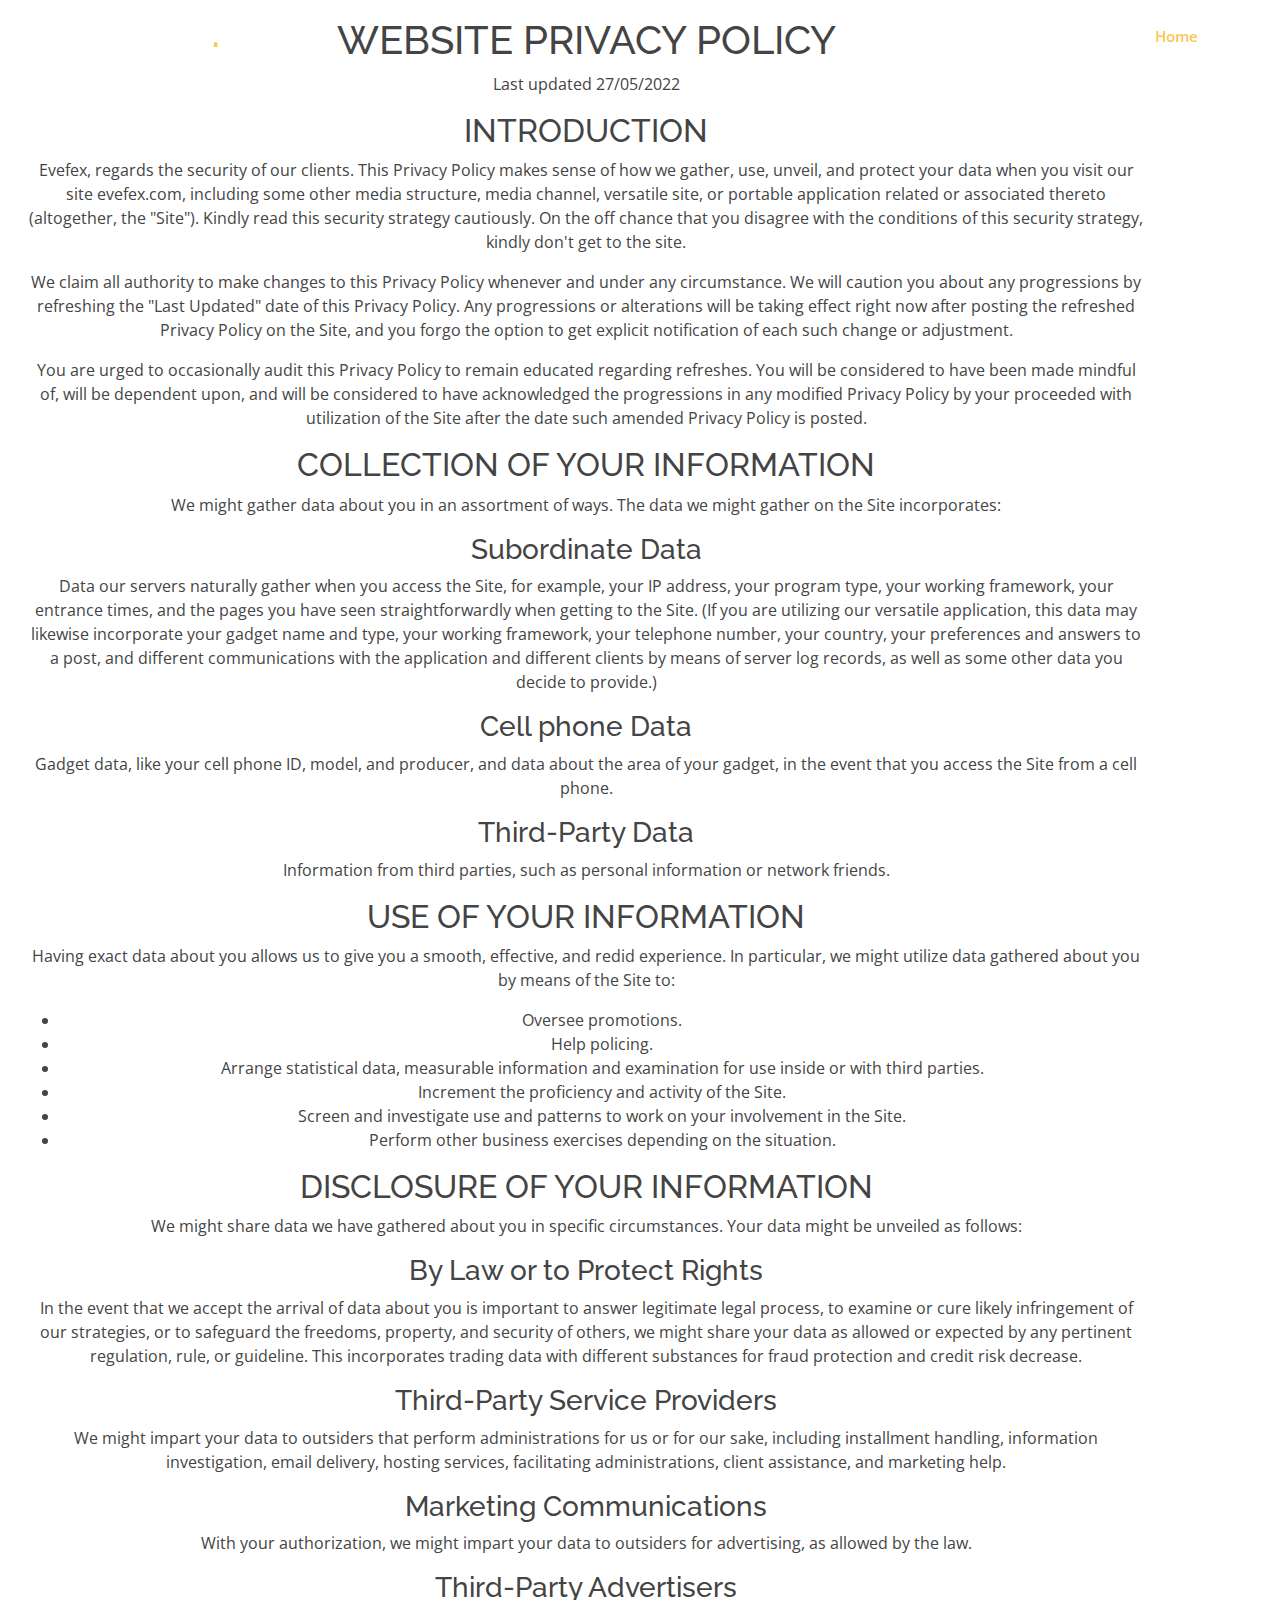
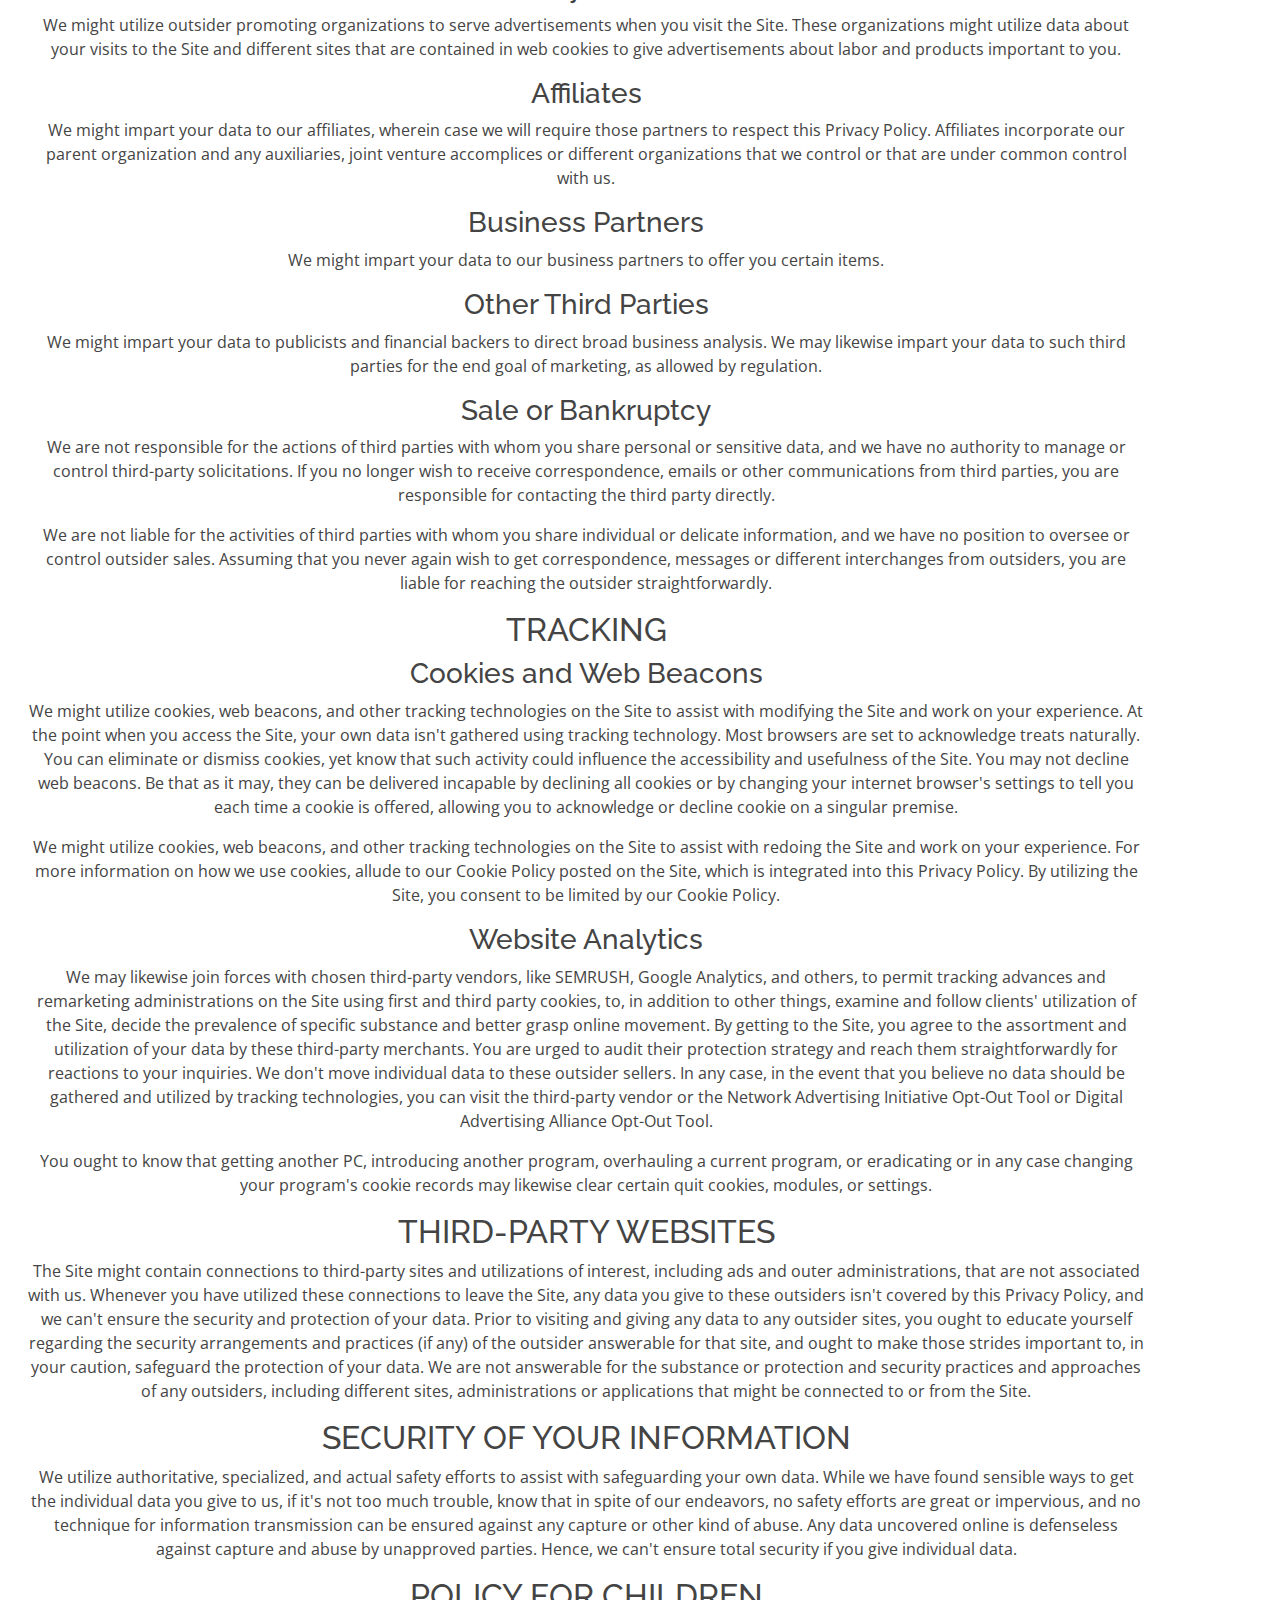
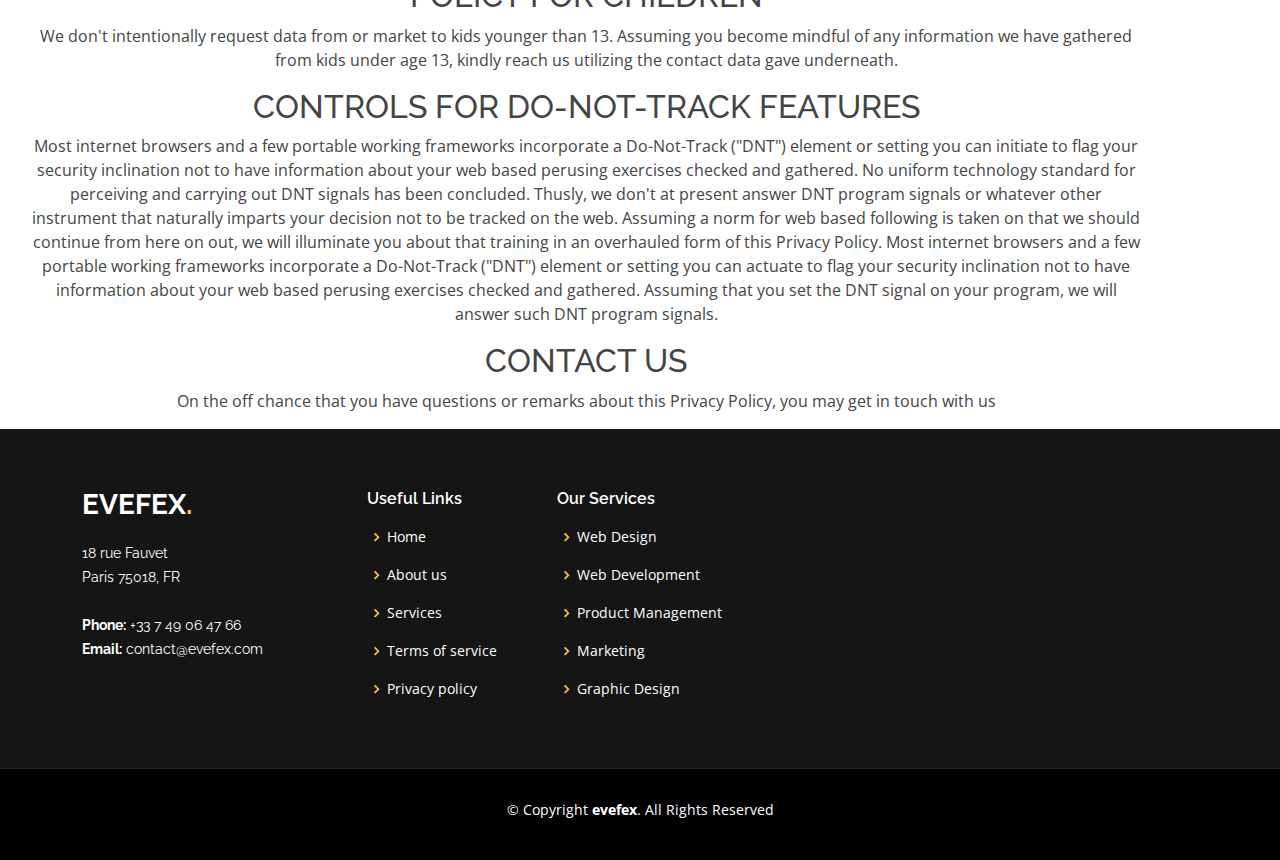
==== privacyPolicy.html @ ee09042b "Privacy Policies" ====
<!DOCTYPE html>
<html lang="en">

<head>
    <meta charset="utf-8">
    <meta content="width=device-width, initial-scale=1.0" name="viewport">

    <title>evefex</title>
    <meta content="" name="description">
    <meta content="" name="keywords">

    <!-- Favicons -->
    <link href="assets/img/favicon.png" rel="icon">
    <link href="assets/img/apple-touch-icon.png" rel="apple-touch-icon">

    <!-- Google Fonts -->
    <link href="https://fonts.googleapis.com/css?family=Open+Sans:300,300i,400,400i,600,600i,700,700i|Raleway:300,300i,400,400i,500,500i,600,600i,700,700i|Poppins:300,300i,400,400i,500,500i,600,600i,700,700i" rel="stylesheet">

    <!-- Vendor CSS Files -->
    <link href="assets/vendor/aos/aos.css" rel="stylesheet">
    <link href="assets/vendor/bootstrap/css/bootstrap.min.css" rel="stylesheet">
    <link href="assets/vendor/bootstrap-icons/bootstrap-icons.css" rel="stylesheet">
    <link href="assets/vendor/boxicons/css/boxicons.min.css" rel="stylesheet">
    <link href="assets/vendor/glightbox/css/glightbox.min.css" rel="stylesheet">
    <link href="assets/vendor/remixicon/remixicon.css" rel="stylesheet">
    <link href="assets/vendor/swiper/swiper-bundle.min.css" rel="stylesheet">

    <!-- Template Main CSS File -->
    <link href="assets/css/style.css" rel="stylesheet">

    <!-- =======================================================
  * Template Name: evefex - v4.7.0
  * Template URL: https://bootstrapmade.com/gp-free-multipurpose-html-bootstrap-template/
  * Author: BootstrapMade.com
  * License: https://bootstrapmade.com/license/
  ======================================================== -->
</head>

<body>

    <!-- ======= Header ======= -->
    <header id="header" class="fixed-top ">
        <div class="container d-flex align-items-center justify-content-lg-between">

            <h1 class="logo me-auto me-lg-0"><a href="index.html">evefex<span>.</span></a></h1>
            <!-- Uncomment below if you prefer to use an image logo -->
            <!-- <a href="index.html" class="logo me-auto me-lg-0"><img src="assets/img/logo.png" alt="" class="img-fluid"></a>-->

            <nav id="navbar" class="navbar order-last order-lg-0">
                <ul>
                    <li><a class="nav-link scrollto active" href="index.html">Home</a></li>
                </ul>
                <i class="bi bi-list mobile-nav-toggle"></i>
            </nav>
            <!-- .navbar -->


        </div>
    </header>
    <!-- End Header -->

    <main class="container m-3 text-center">
        <h1>WEBSITE PRIVACY POLICY</h1>
        <p> Last updated 27/05/2022</p>


        <h2>INTRODUCTION</h2>
        <p>Evefex, regards the security of our clients. This Privacy Policy makes sense of how we gather, use, unveil, and protect your data when you visit our site evefex.com, including some other media structure, media channel, versatile site, or portable
            application related or associated thereto (altogether, the "Site"). Kindly read this security strategy cautiously. On the off chance that you disagree with the conditions of this security strategy, kindly don't get to the site.</p>
        <p>We claim all authority to make changes to this Privacy Policy whenever and under any circumstance. We will caution you about any progressions by refreshing the "Last Updated" date of this Privacy Policy. Any progressions or alterations will be
            taking effect right now after posting the refreshed Privacy Policy on the Site, and you forgo the option to get explicit notification of each such change or adjustment.</p>

        <p>You are urged to occasionally audit this Privacy Policy to remain educated regarding refreshes. You will be considered to have been made mindful of, will be dependent upon, and will be considered to have acknowledged the progressions in any modified
            Privacy Policy by your proceeded with utilization of the Site after the date such amended Privacy Policy is posted.</p>



        <h2>COLLECTION OF YOUR INFORMATION</h2>
        <p> We might gather data about you in an assortment of ways. The data we might gather on the Site incorporates:</p>
        <h3>Subordinate Data</h3>
        <p>Data our servers naturally gather when you access the Site, for example, your IP address, your program type, your working framework, your entrance times, and the pages you have seen straightforwardly when getting to the Site. (If you are utilizing
            our versatile application, this data may likewise incorporate your gadget name and type, your working framework, your telephone number, your country, your preferences and answers to a post, and different communications with the application
            and different clients by means of server log records, as well as some other data you decide to provide.)</p>

        <h3>Cell phone Data</h3>
        <p>Gadget data, like your cell phone ID, model, and producer, and data about the area of your gadget, in the event that you access the Site from a cell phone.</p>

        <h3>Third-Party Data</h3>
        <p>Information from third parties, such as personal information or network friends.</p>

        <h2>USE OF YOUR INFORMATION</h2>
        <p>Having exact data about you allows us to give you a smooth, effective, and redid experience. In particular, we might utilize data gathered about you by means of the Site to:
            <ul>
                <li>
                    Oversee promotions.
                </li>
                <li>
                    Help policing.
                </li>
                <li>
                    Arrange statistical data, measurable information and examination for use inside or with third parties.
                </li>
                <li>
                    Increment the proficiency and activity of the Site.
                </li>
                <li>
                    Screen and investigate use and patterns to work on your involvement in the Site.
                </li>
                <li>
                    Perform other business exercises depending on the situation.
                </li>
            </ul>
        </p>

        <h2>DISCLOSURE OF YOUR INFORMATION</h2>
        <p>We might share data we have gathered about you in specific circumstances. Your data might be unveiled as follows:</p>
        <h3>By Law or to Protect Rights</h3>
        <p>In the event that we accept the arrival of data about you is important to answer legitimate legal process, to examine or cure likely infringement of our strategies, or to safeguard the freedoms, property, and security of others, we might share
            your data as allowed or expected by any pertinent regulation, rule, or guideline. This incorporates trading data with different substances for fraud protection and credit risk decrease.</p>
        <h3>Third-Party Service Providers</h3>
        <p>We might impart your data to outsiders that perform administrations for us or for our sake, including installment handling, information investigation, email delivery, hosting services, facilitating administrations, client assistance, and marketing
            help.</p>
        <h3>Marketing Communications</h3>
        <p>With your authorization, we might impart your data to outsiders for advertising, as allowed by the law.</p>
        <h3>Third-Party Advertisers</h3>
        <p>We might utilize outsider promoting organizations to serve advertisements when you visit the Site. These organizations might utilize data about your visits to the Site and different sites that are contained in web cookies to give advertisements
            about labor and products important to you.</p>
        <h3>Affiliates</h3>
        <p>We might impart your data to our affiliates, wherein case we will require those partners to respect this Privacy Policy. Affiliates incorporate our parent organization and any auxiliaries, joint venture accomplices or different organizations that
            we control or that are under common control with us. </p>
        <h3>Business Partners</h3>
        <p>We might impart your data to our business partners to offer you certain items.</p>
        <h3>Other Third Parties</h3>
        <p>We might impart your data to publicists and financial backers to direct broad business analysis. We may likewise impart your data to such third parties for the end goal of marketing, as allowed by regulation.</p>
        <h3>Sale or Bankruptcy</h3>
        <p>We are not responsible for the actions of third parties with whom you share personal or sensitive data, and we have no authority to manage or control third-party solicitations. If you no longer wish to receive correspondence, emails or other communications
            from third parties, you are responsible for contacting the third party directly.</p>
        <p>We are not liable for the activities of third parties with whom you share individual or delicate information, and we have no position to oversee or control outsider sales. Assuming that you never again wish to get correspondence, messages or different
            interchanges from outsiders, you are liable for reaching the outsider straightforwardly.</p>

        <h2>TRACKING </h2>
        <h3>Cookies and Web Beacons</h3>
        <p>We might utilize cookies, web beacons, and other tracking technologies on the Site to assist with modifying the Site and work on your experience. At the point when you access the Site, your own data isn't gathered using tracking technology. Most
            browsers are set to acknowledge treats naturally. You can eliminate or dismiss cookies, yet know that such activity could influence the accessibility and usefulness of the Site. You may not decline web beacons. Be that as it may, they can
            be delivered incapable by declining all cookies or by changing your internet browser's settings to tell you each time a cookie is offered, allowing you to acknowledge or decline cookie on a singular premise.</p>
        <p>We might utilize cookies, web beacons, and other tracking technologies on the Site to assist with redoing the Site and work on your experience. For more information on how we use cookies, allude to our Cookie Policy posted on the Site, which is
            integrated into this Privacy Policy. By utilizing the Site, you consent to be limited by our Cookie Policy.</p>

        <h3>Website Analytics</h3>
        <p>We may likewise join forces with chosen third-party vendors, like SEMRUSH, Google Analytics, and others, to permit tracking advances and remarketing administrations on the Site using first and third party cookies, to, in addition to other things,
            examine and follow clients' utilization of the Site, decide the prevalence of specific substance and better grasp online movement. By getting to the Site, you agree to the assortment and utilization of your data by these third-party merchants.
            You are urged to audit their protection strategy and reach them straightforwardly for reactions to your inquiries. We don't move individual data to these outsider sellers. In any case, in the event that you believe no data should be gathered
            and utilized by tracking technologies, you can visit the third-party vendor or the Network Advertising Initiative Opt-Out Tool or Digital Advertising Alliance Opt-Out Tool.</p>
        <p>You ought to know that getting another PC, introducing another program, overhauling a current program, or eradicating or in any case changing your program's cookie records may likewise clear certain quit cookies, modules, or settings.</p>

        <h2>THIRD-PARTY WEBSITES</h2>
        <p>The Site might contain connections to third-party sites and utilizations of interest, including ads and outer administrations, that are not associated with us. Whenever you have utilized these connections to leave the Site, any data you give to
            these outsiders isn't covered by this Privacy Policy, and we can't ensure the security and protection of your data. Prior to visiting and giving any data to any outsider sites, you ought to educate yourself regarding the security arrangements
            and practices (if any) of the outsider answerable for that site, and ought to make those strides important to, in your caution, safeguard the protection of your data. We are not answerable for the substance or protection and security practices
            and approaches of any outsiders, including different sites, administrations or applications that might be connected to or from the Site.</p>

        <h2>SECURITY OF YOUR INFORMATION</h2>
        <p>We utilize authoritative, specialized, and actual safety efforts to assist with safeguarding your own data. While we have found sensible ways to get the individual data you give to us, if it's not too much trouble, know that in spite of our endeavors,
            no safety efforts are great or impervious, and no technique for information transmission can be ensured against any capture or other kind of abuse. Any data uncovered online is defenseless against capture and abuse by unapproved parties. Hence,
            we can't ensure total security if you give individual data.</p>

        <h2>POLICY FOR CHILDREN</h2>
        <p>We don't intentionally request data from or market to kids younger than 13. Assuming you become mindful of any information we have gathered from kids under age 13, kindly reach us utilizing the contact data gave underneath.</p>

        <h2>CONTROLS FOR DO-NOT-TRACK FEATURES</h2>
        <p>Most internet browsers and a few portable working frameworks incorporate a Do-Not-Track ("DNT") element or setting you can initiate to flag your security inclination not to have information about your web based perusing exercises checked and gathered.
            No uniform technology standard for perceiving and carrying out DNT signals has been concluded. Thusly, we don't at present answer DNT program signals or whatever other instrument that naturally imparts your decision not to be tracked on the
            web. Assuming a norm for web based following is taken on that we should continue from here on out, we will illuminate you about that training in an overhauled form of this Privacy Policy. Most internet browsers and a few portable working frameworks
            incorporate a Do-Not-Track ("DNT") element or setting you can actuate to flag your security inclination not to have information about your web based perusing exercises checked and gathered. Assuming that you set the DNT signal on your program,
            we will answer such DNT program signals.</p>

        <h2>CONTACT US</h2>
        <p>On the off chance that you have questions or remarks about this Privacy Policy, you may get in touch with us</p>









    </main>

    <!-- ======= Footer ======= -->
    <footer id="footer">
        <div class="footer-top">
            <div class="container">
                <div class="row">

                    <div class="col-lg-3 col-md-6">
                        <div class="footer-info">
                            <h3>evefex<span>.</span></h3>
                            <p>
                                18 rue Fauvet <br> Paris 75018, FR<br><br>
                                <strong>Phone:</strong> +33 7 49 06 47 66<br>
                                <strong>Email:</strong> contact@evefex.com<br>
                            </p>
                            <!-- Social Networks -hidden -->
                            <div class="social-links mt-3 d-none">
                                <a href="#" class="twitter"><i class="bx bxl-twitter"></i></a>
                                <a href="#" class="facebook"><i class="bx bxl-facebook"></i></a>
                                <a href="#" class="instagram"><i class="bx bxl-instagram"></i></a>
                                <a href="#" class="google-plus"><i class="bx bxl-skype"></i></a>
                                <a href="#" class="linkedin"><i class="bx bxl-linkedin"></i></a>
                            </div>
                        </div>
                    </div>

                    <div class="col-lg-2 col-md-6 footer-links">
                        <h4>Useful Links</h4>
                        <ul>
                            <li><i class="bx bx-chevron-right"></i> <a href="#hero">Home</a></li>
                            <li><i class="bx bx-chevron-right"></i> <a href="#features">About us</a></li>
                            <li><i class="bx bx-chevron-right"></i> <a href="#services">Services</a></li>
                            <li><i class="bx bx-chevron-right"></i> <a href="#">Terms of service</a></li>
                            <li><i class="bx bx-chevron-right"></i> <a href="privacyPolicy.html">Privacy policy</a></li>
                        </ul>
                    </div>

                    <div class="col-lg-3 col-md-6 footer-links">
                        <h4>Our Services</h4>
                        <ul>
                            <li><i class="bx bx-chevron-right"></i> <a href="#">Web Design</a></li>
                            <li><i class="bx bx-chevron-right"></i> <a href="#">Web Development</a></li>
                            <li><i class="bx bx-chevron-right"></i> <a href="#">Product Management</a></li>
                            <li><i class="bx bx-chevron-right"></i> <a href="#">Marketing</a></li>
                            <li><i class="bx bx-chevron-right"></i> <a href="#">Graphic Design</a></li>
                        </ul>
                    </div>

                    <div class="col-lg-4 col-md-6 footer-newsletter d-none">
                        <h4>Our Newsletter</h4>
                        <p>Tamen quem nulla quae legam multos aute sint culpa legam noster magna</p>
                        <form action="" method="post">
                            <input type="email" name="email"><input type="submit" value="Subscribe">
                        </form>
                    </div>

                </div>
            </div>
        </div>

        <div class="container">
            <div class="copyright">
                &copy; Copyright <strong><span>evefex</span></strong>. All Rights Reserved
            </div>
            <div class="credits">
                <!-- All the links in the footer should remain intact. -->
                <!-- You can delete the links only if you purchased the pro version. -->
                <!-- Licensing information: https://bootstrapmade.com/license/ -->
                <!-- Purchase the pro version with working PHP/AJAX contact form: https://bootstrapmade.com/gp-free-multipurpose-html-bootstrap-template/ -->
            </div>
        </div>
    </footer>
    <!-- End Footer -->

    <div id="preloader"></div>
    <a href="#" class="back-to-top d-flex align-items-center justify-content-center"><i class="bi bi-arrow-up-short"></i></a>

    <!-- Vendor JS Files -->
    <script src="assets/vendor/purecounter/purecounter.js"></script>
    <script src="assets/vendor/aos/aos.js"></script>
    <script src="assets/vendor/bootstrap/js/bootstrap.bundle.min.js"></script>
    <script src="assets/vendor/glightbox/js/glightbox.min.js"></script>
    <script src="assets/vendor/isotope-layout/isotope.pkgd.min.js"></script>
    <script src="assets/vendor/swiper/swiper-bundle.min.js"></script>
    <script src="assets/vendor/php-email-form/validate.js"></script>

    <!-- Template Main JS File -->
    <script src="assets/js/main.js"></script>

</body>

</html>
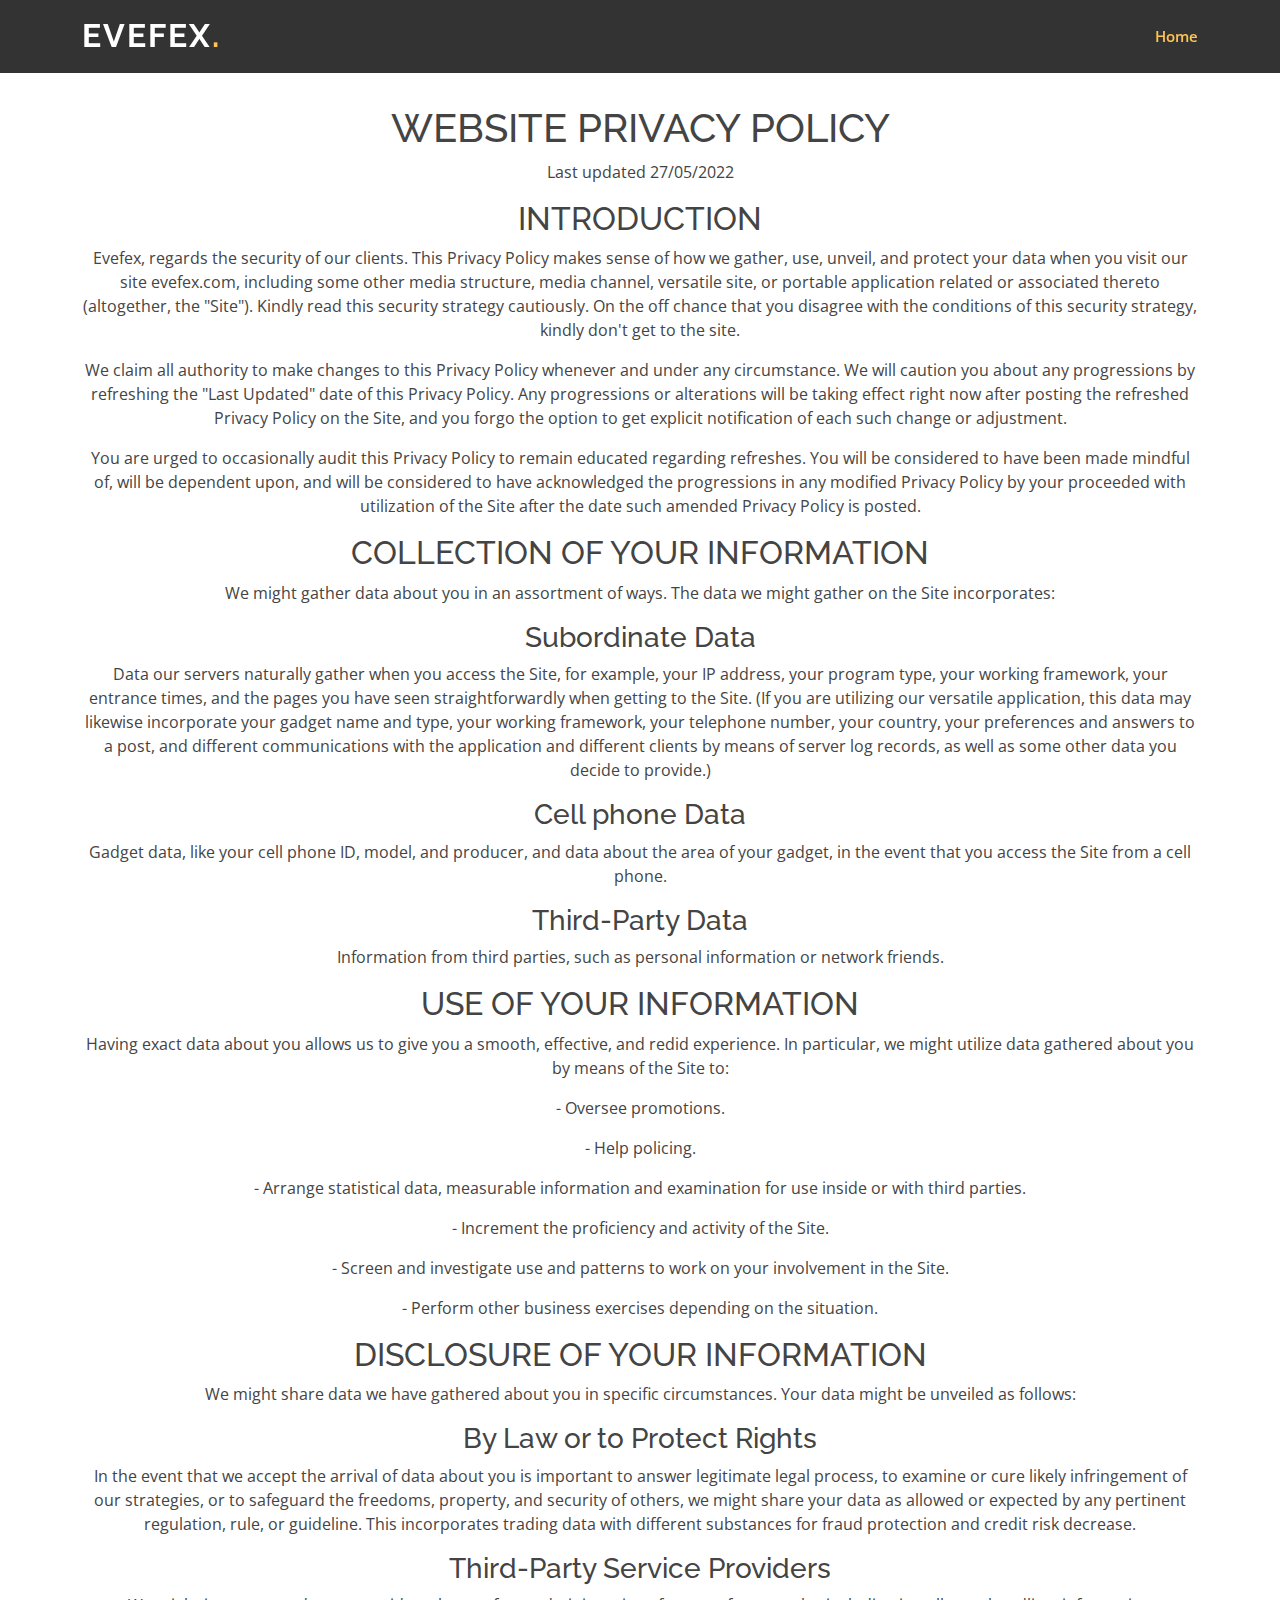
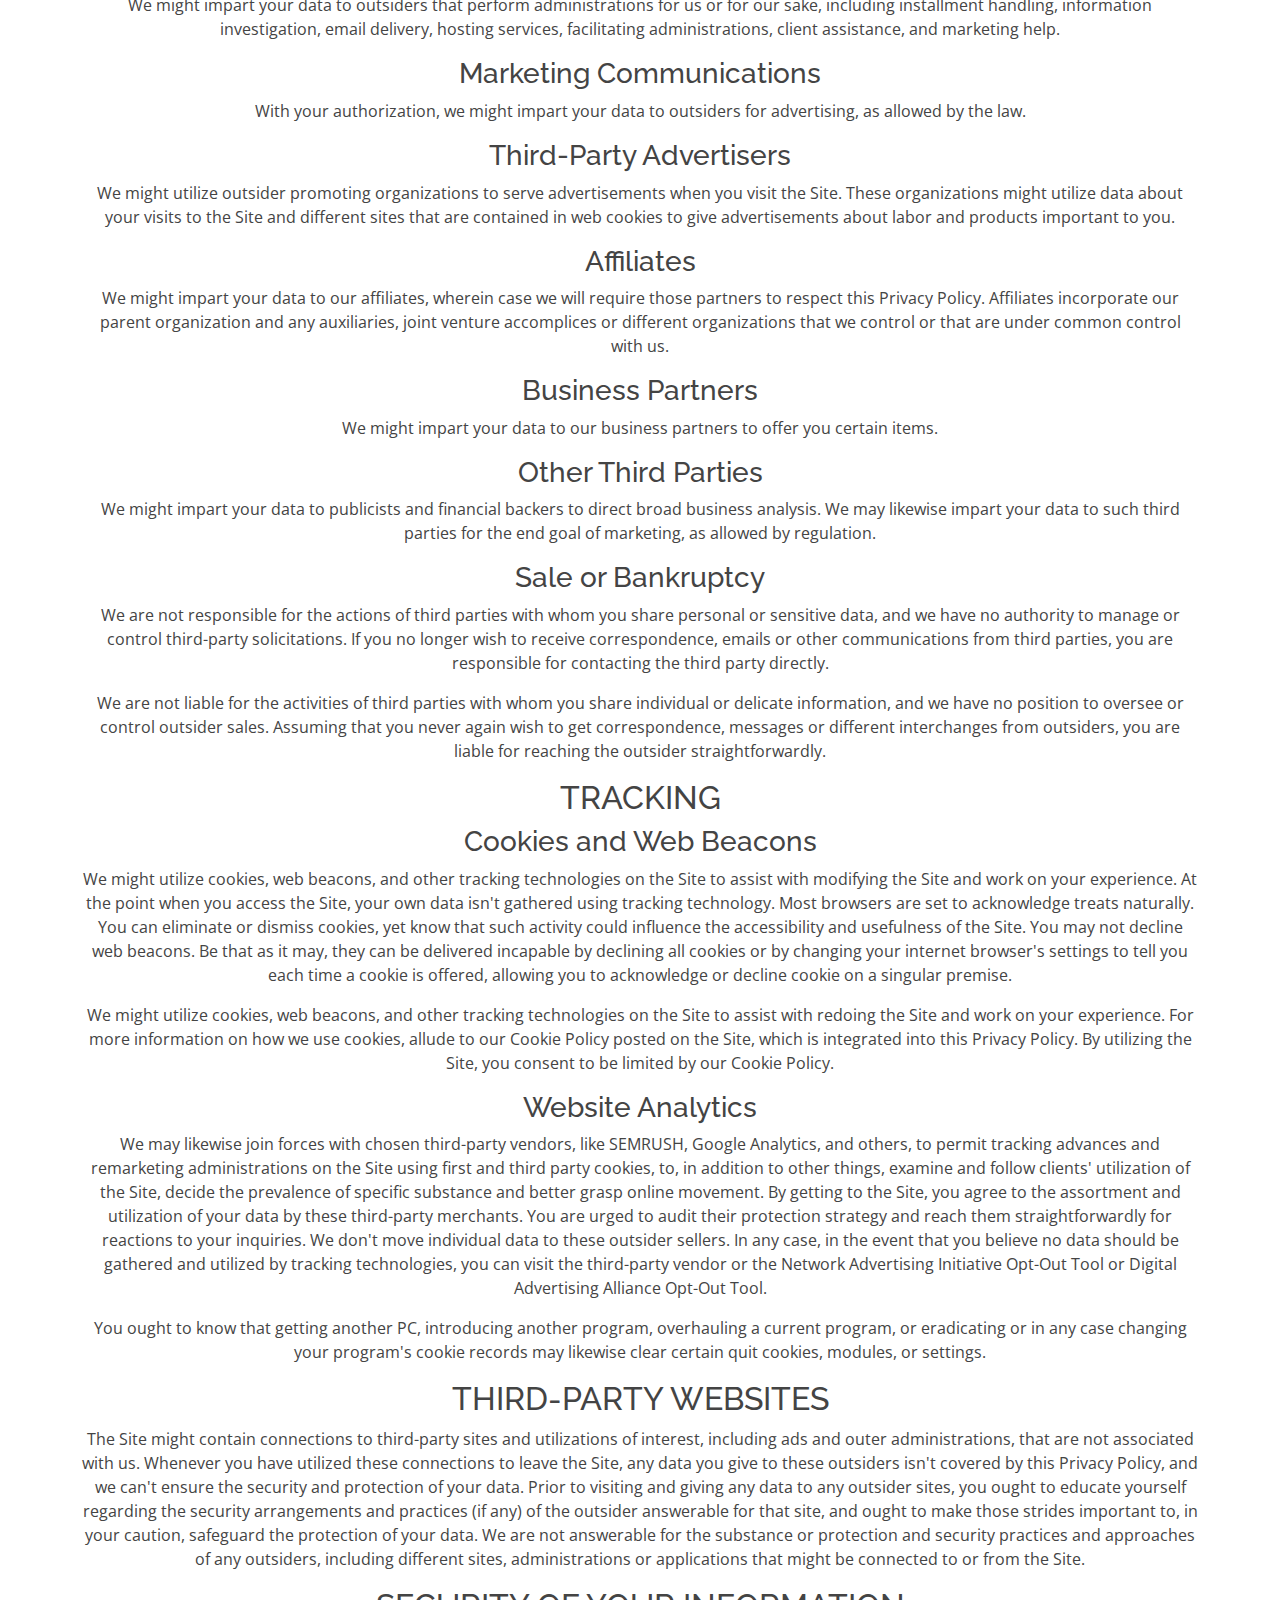
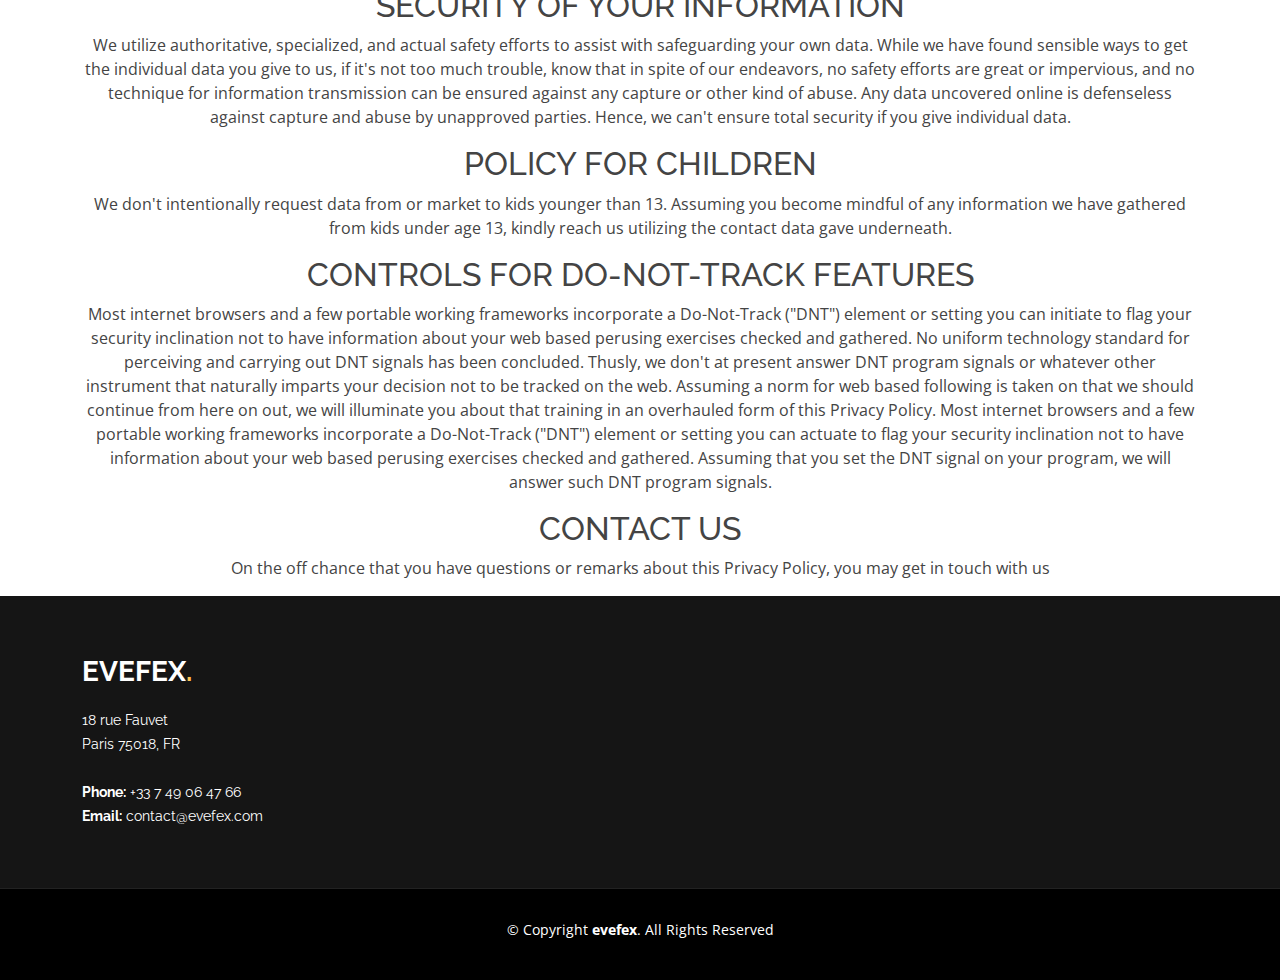
==== commit 86e5608e: "Finalized webpage" ====
--- a/privacyPolicy.html
+++ b/privacyPolicy.html
@@ -59,8 +59,8 @@
     </header>
     <!-- End Header -->
 
-    <main class="container m-3 text-center">
-        <h1>WEBSITE PRIVACY POLICY</h1>
+    <main class="container mt-5 text-center">
+        <h1 class="paddingResponsive">WEBSITE PRIVACY POLICY</h1>
         <p> Last updated 27/05/2022</p>
 
 
@@ -90,27 +90,13 @@
 
         <h2>USE OF YOUR INFORMATION</h2>
         <p>Having exact data about you allows us to give you a smooth, effective, and redid experience. In particular, we might utilize data gathered about you by means of the Site to:
-            <ul>
-                <li>
-                    Oversee promotions.
-                </li>
-                <li>
-                    Help policing.
-                </li>
-                <li>
-                    Arrange statistical data, measurable information and examination for use inside or with third parties.
-                </li>
-                <li>
-                    Increment the proficiency and activity of the Site.
-                </li>
-                <li>
-                    Screen and investigate use and patterns to work on your involvement in the Site.
-                </li>
-                <li>
-                    Perform other business exercises depending on the situation.
-                </li>
-            </ul>
         </p>
+        <p>- Oversee promotions.</p>
+        <p>- Help policing.</p>
+        <p>- Arrange statistical data, measurable information and examination for use inside or with third parties.</p>
+        <p>- Increment the proficiency and activity of the Site.</p>
+        <p>- Screen and investigate use and patterns to work on your involvement in the Site.</p>
+        <p>- Perform other business exercises depending on the situation.</p>
 
         <h2>DISCLOSURE OF YOUR INFORMATION</h2>
         <p>We might share data we have gathered about you in specific circumstances. Your data might be unveiled as follows:</p>
@@ -119,7 +105,8 @@
             your data as allowed or expected by any pertinent regulation, rule, or guideline. This incorporates trading data with different substances for fraud protection and credit risk decrease.</p>
         <h3>Third-Party Service Providers</h3>
         <p>We might impart your data to outsiders that perform administrations for us or for our sake, including installment handling, information investigation, email delivery, hosting services, facilitating administrations, client assistance, and marketing
-            help.</p>
+            help.
+        </p>
         <h3>Marketing Communications</h3>
         <p>With your authorization, we might impart your data to outsiders for advertising, as allowed by the law.</p>
         <h3>Third-Party Advertisers</h3>
@@ -211,37 +198,6 @@
                             </div>
                         </div>
                     </div>
-
-                    <div class="col-lg-2 col-md-6 footer-links">
-                        <h4>Useful Links</h4>
-                        <ul>
-                            <li><i class="bx bx-chevron-right"></i> <a href="#hero">Home</a></li>
-                            <li><i class="bx bx-chevron-right"></i> <a href="#features">About us</a></li>
-                            <li><i class="bx bx-chevron-right"></i> <a href="#services">Services</a></li>
-                            <li><i class="bx bx-chevron-right"></i> <a href="#">Terms of service</a></li>
-                            <li><i class="bx bx-chevron-right"></i> <a href="privacyPolicy.html">Privacy policy</a></li>
-                        </ul>
-                    </div>
-
-                    <div class="col-lg-3 col-md-6 footer-links">
-                        <h4>Our Services</h4>
-                        <ul>
-                            <li><i class="bx bx-chevron-right"></i> <a href="#">Web Design</a></li>
-                            <li><i class="bx bx-chevron-right"></i> <a href="#">Web Development</a></li>
-                            <li><i class="bx bx-chevron-right"></i> <a href="#">Product Management</a></li>
-                            <li><i class="bx bx-chevron-right"></i> <a href="#">Marketing</a></li>
-                            <li><i class="bx bx-chevron-right"></i> <a href="#">Graphic Design</a></li>
-                        </ul>
-                    </div>
-
-                    <div class="col-lg-4 col-md-6 footer-newsletter d-none">
-                        <h4>Our Newsletter</h4>
-                        <p>Tamen quem nulla quae legam multos aute sint culpa legam noster magna</p>
-                        <form action="" method="post">
-                            <input type="email" name="email"><input type="submit" value="Subscribe">
-                        </form>
-                    </div>
-
                 </div>
             </div>
         </div>
--- a/assets/css/style.css
+++ b/assets/css/style.css
@@ -131,6 +131,7 @@
         transition: all 0.5s;
         z-index: 997;
         padding: 15px 0;
+        background: rgba(0, 0, 0, 0.8);
     }
     
     #header.header-scrolled,
@@ -1303,4 +1304,11 @@
         text-align: center;
         font-size: 13px;
         color: #fff;
+    }
+    /*--------------------------------------------------------------
+# Legal pages
+--------------------------------------------------------------*/
+    
+    .paddingResponsive {
+        padding-top: 5%;
     }